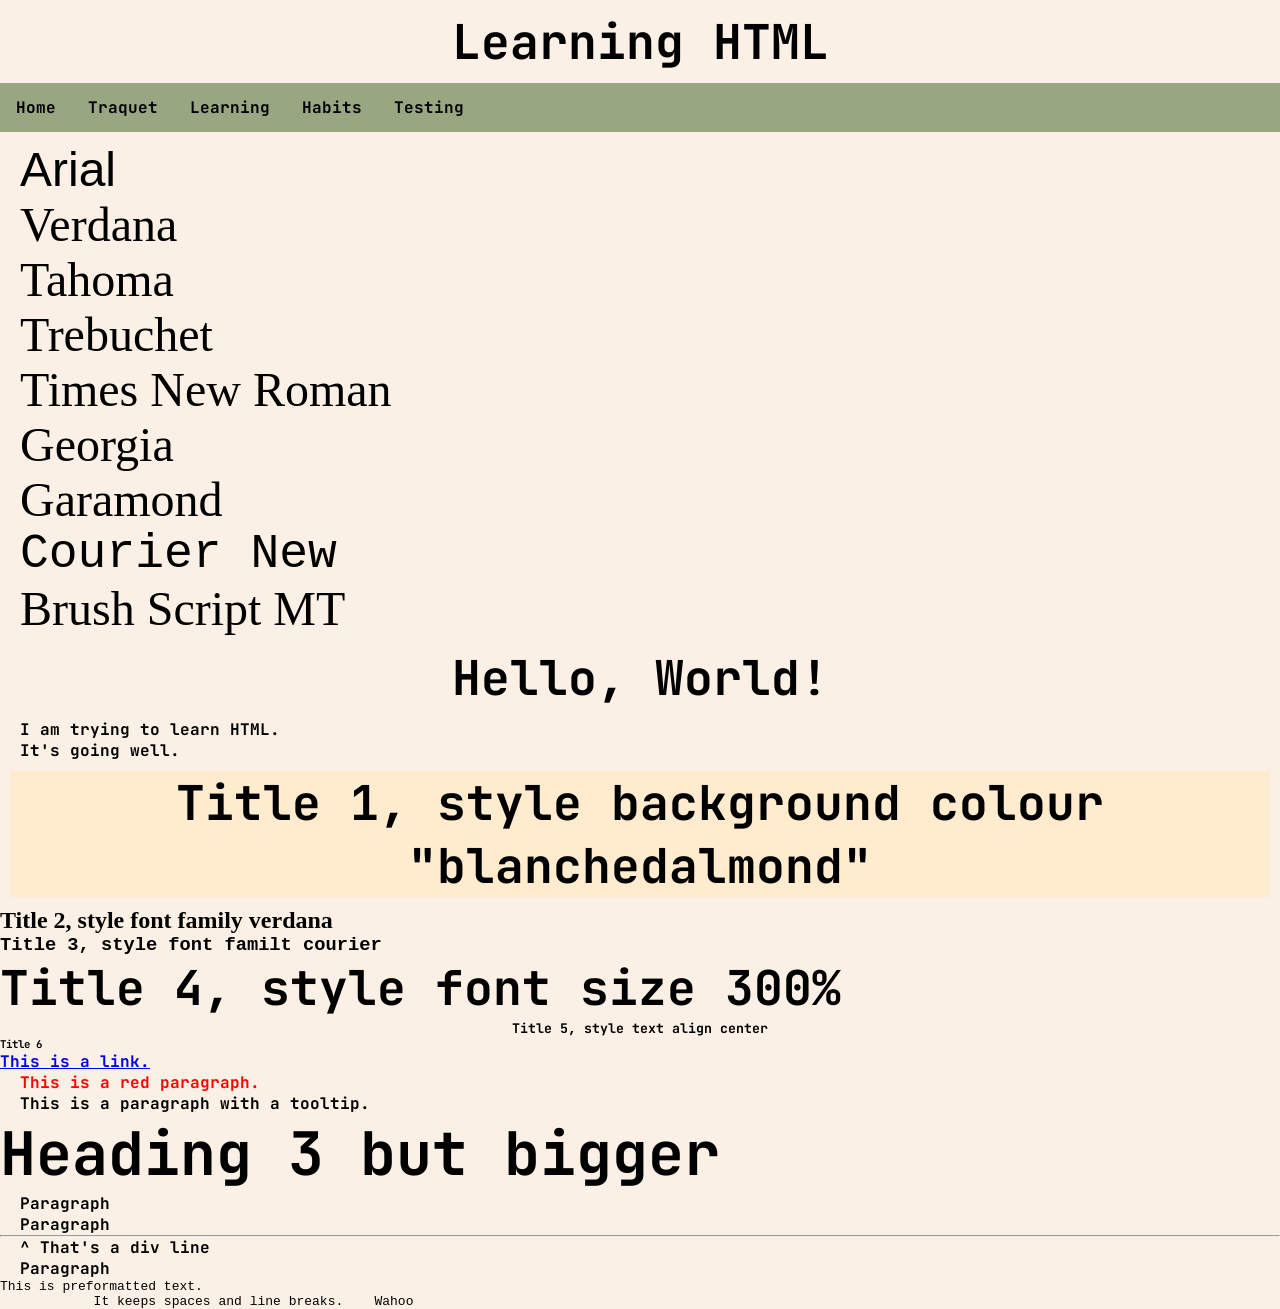
==== Learning/index.html @ 15ed0470 "Moving files and adding text not very interesting" ====
<!DOCTYPE html>

<html lang="en-UK">

<head>
    <Title>Ash is Learning</Title>
    <link rel="stylesheet" href="/Other/stylesheet.css">
    <link rel="icon" type="image/x-icon" href="/Images/boid-circle.png">
    <script src="/Other/myScript.js"></script>

</head>

<body>

    <h1>Learning HTML</h1>

    <nav id="pageheader">
        <ul>
            <li><a href="/index.html">Home</a></li>
            <li><a href="/Traquet-Home/">Traquet</a></li>
            <li><a href="/Learning/">Learning</a></li>
            <li><a href="/Traquet-Habits/">Habits</a></li>
            <li><a href="/Testing/">Testing</a></li>
        </ul>
    </nav>

    <p style="font-family:Arial; font-size: 300%;">Arial</p>
    <p style="font-family:Verdana; font-size: 300%;">Verdana</p>
    <p style="font-family:tahoma; font-size: 300%;">Tahoma</p>
    <p style="font-family:trebuchet; font-size: 300%;">Trebuchet</p>
    <p style="font-family:Times New Roman; font-size: 300%;">Times New Roman</p>
    <p style="font-family:Georgia; font-size: 300%;">Georgia</p>
    <p style="font-family:Garamond; font-size: 300%;">Garamond</p>
    <p style="font-family:Courier New; font-size: 300%;">Courier New</p>
    <p style="font-family:Brush SCript MT; font-size: 300%;">Brush Script MT</p>




    <h1>Hello, World!</h1>
    <p>I am trying to learn HTML. <br>It's going well.</p>
    <h1 style="background-color: blanchedalmond;">Title 1, style background colour "blanchedalmond"</h1>
    <h2 style="font-family:verdana;">Title 2, style font family verdana</h2>
    <h3 style="font-family:courier;">Title 3, style font familt courier</h3>
    <h4 style="font-size:300%">Title 4, style font size 300%</h4>
    <h5 style="text-align: center;">Title 5, style text align center</h5>
    <h6>Title 6</h6>

    <!--Comments like this-->

    <a href="https://www.w3schools.com/html/html_basic.asp">This is a link.</a>
    <br> <!--This is a line break-->
    <p style="color:red;">This is a red paragraph.</p>

    <p title="This is a tooltip">This is a paragraph with a tooltip.</p>

    <h3 style="font-size: 60px;">Heading 3 but bigger</h3>

    <p>Paragraph</p>
    <p>Paragraph</p>
    <hr> <!--this is a div line-->
    <p>^ That's a div line</p>
    <p>Paragraph</p>

    <pre>This is preformatted text.
            It keeps spaces and line breaks.    Wahoo</pre>


</body>

</html>
---- Other/stylesheet.css ----
@font-face {
    font-display: swap;
    font-family: 'JetBrains Mono';
    font-style: normal;
    font-weight: 700;
    src: url('../Fonts/jetbrains-mono-v23-latin-700.woff2') format('woff2');
}

body {
    background-color: linen;
    color: black;
    font-family: 'JetBrains Mono';
}

h1 {
    text-align: center;
    font-size: 300%;
    float: none;
    margin: 10px;
}

p {
    margin-left: 20px;
}

.confirm {
    float:left;
}

#pageheader {
    position: sticky;
    top: 0;
}

#boxmodel {
    text-align: center;
    width: 200px;
    border: 3px solid #758757;
    padding: 10px;
    margin: auto;
    border-radius: 15px;
    font-weight: 500;
    float: right;
    margin-right: 20px;
}

* {
    padding: 0;
    margin: 0;
    box-sizing: border-box;
}


button {
    float: left;
    margin:20px;
    background-color: lavender;
    border-radius: 10px;
    padding:5px;    

}


progress {

    float: left;
    margin-right: 20px;
    margin-left: 20px;
    background-color: lavender;
    -webkit-appearance: none;
    appearance: none;
    height: 20px;
    border-radius: 10px;
    border-color: rebeccapurple;
}

progress::-webkit-progress-bar {
    /* style rules background in chrome, edge, opera */
    background-color: lavender;
    border-radius: 5px;
}

progress::-webkit-progress-value {
    /* style rules chrome edge opera value bar colour */
    background-color: mediumpurple;
    border-radius: 5px;
    transition: width 0.4s ease-in;
}

progress::-moz-progress-bar {
    /* style rules ff equivalent to ::-webkit-progress-value */
    background-color: mediumpurple;
    border-radius: 5px;
    transition: width 0.4s ease-in;
}


#webkit {
            /* WebKit */
            -webkit-appearance: slider-vertical !important;
            /* Mozilla */
            -moz-appearance: slider-vertical;
            /* Opera */
            -o-appearance: slider-vertical;
            /* Internet Explorer */
            -ms-appearance: slider-vertical;
            /* CSS3 */
            appearance: slider-vertical;
        }



ul {
    list-style-type: none;
    margin-top: 10px;
    margin-bottom: 10px;
    width: 100%;
    overflow: hidden;
    background-color: #99A682;
}

ul li {
    float: left;
}

ul li a {
    display: block;
    color: black;
    text-align: center;
    padding: 14px 16px;
    text-decoration: none;
}

ul li a:hover {
    background-color: #758757;
    border-radius: 5px;
}
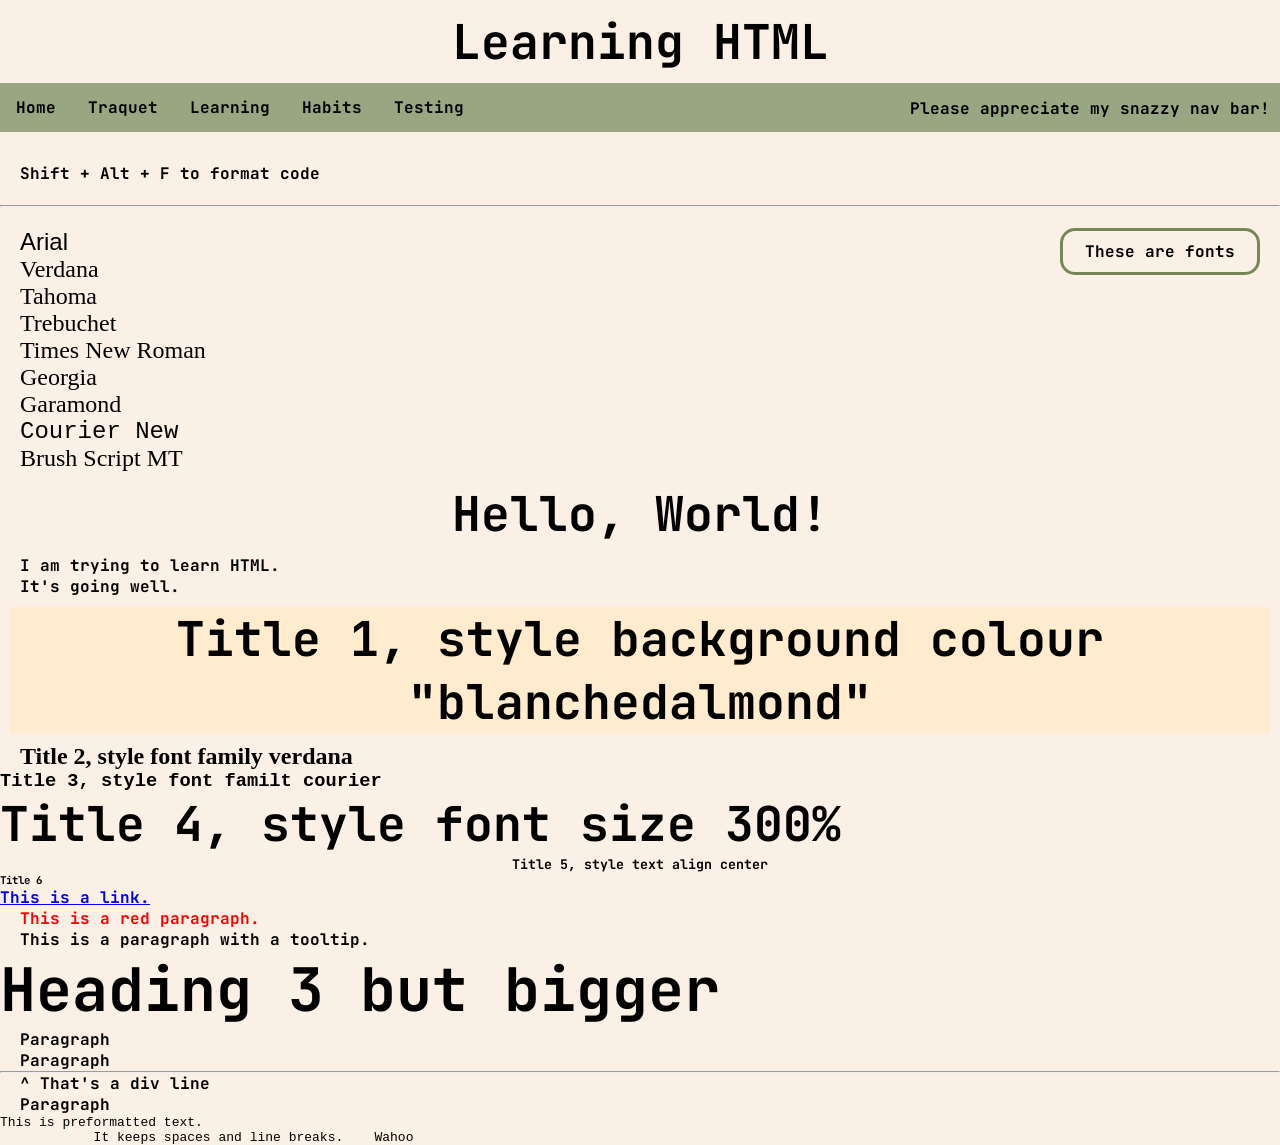
==== commit 53486101: "Mostly aesthetic changes fixed the nav bar a bit, added some more text, etc etc blah blah blah" ====
--- a/Learning/index.html
+++ b/Learning/index.html
@@ -14,31 +14,31 @@
 
     <h1>Learning HTML</h1>
 
-    <nav id="pageheader">
-        <ul>
-            <li><a href="/index.html">Home</a></li>
-            <li><a href="/Traquet-Home/">Traquet</a></li>
-            <li><a href="/Learning/">Learning</a></li>
-            <li><a href="/Traquet-Habits/">Habits</a></li>
-            <li><a href="/Testing/">Testing</a></li>
-        </ul>
-    </nav>
+    <div id="navbar-placeholder"></div>
 
-    <p style="font-family:Arial; font-size: 300%;">Arial</p>
-    <p style="font-family:Verdana; font-size: 300%;">Verdana</p>
-    <p style="font-family:tahoma; font-size: 300%;">Tahoma</p>
-    <p style="font-family:trebuchet; font-size: 300%;">Trebuchet</p>
-    <p style="font-family:Times New Roman; font-size: 300%;">Times New Roman</p>
-    <p style="font-family:Georgia; font-size: 300%;">Georgia</p>
-    <p style="font-family:Garamond; font-size: 300%;">Garamond</p>
-    <p style="font-family:Courier New; font-size: 300%;">Courier New</p>
-    <p style="font-family:Brush SCript MT; font-size: 300%;">Brush Script MT</p>
+    <p> Shift + Alt + F to format code</p>
+    <br>
+    <hr><br>
+    <p id="boxmodel">These are fonts</p>
+
+    <div id="fonts">
+        <p style="font-family:Arial; ">Arial</p>
+        <p style="font-family:Verdana; ">Verdana</p>
+        <p style="font-family:tahoma; ">Tahoma</p>
+        <p style="font-family:trebuchet; ">Trebuchet</p>
+        <p style="font-family:Times New Roman; ">Times New Roman</p>
+        <p style="font-family:Georgia; ">Georgia</p>
+        <p style="font-family:Garamond; ">Garamond</p>
+        <p style="font-family:Courier New; ">Courier New</p>
+        <p style="font-family:Brush SCript MT; ">Brush Script MT</p>
+    </div>
 
 
 
 
     <h1>Hello, World!</h1>
     <p>I am trying to learn HTML. <br>It's going well.</p>
+
     <h1 style="background-color: blanchedalmond;">Title 1, style background colour "blanchedalmond"</h1>
     <h2 style="font-family:verdana;">Title 2, style font family verdana</h2>
     <h3 style="font-family:courier;">Title 3, style font familt courier</h3>
@@ -65,7 +65,7 @@
     <pre>This is preformatted text.
             It keeps spaces and line breaks.    Wahoo</pre>
 
-
+    <script>window.onload = doNavBar()</script>
 </body>
 
 </html>
--- a/Other/stylesheet.css
+++ b/Other/stylesheet.css
@@ -19,15 +19,23 @@
     margin: 10px;
 }
 
+h2 {
+    margin-left: 20px;
+}
+
 p {
     margin-left: 20px;
 }
 
-.confirm {
-    float:left;
+#fonts {
+    font-size: 150%;
 }
 
-#pageheader {
+.confirm {
+    float: left;
+}
+
+#navbar-placeholder {
     position: sticky;
     top: 0;
 }
@@ -53,10 +61,10 @@
 
 button {
     float: left;
-    margin:20px;
+    margin: 20px;
     background-color: lavender;
     border-radius: 10px;
-    padding:5px;    
+    padding: 5px;
 
 }
 
@@ -96,17 +104,17 @@
 
 
 #webkit {
-            /* WebKit */
-            -webkit-appearance: slider-vertical !important;
-            /* Mozilla */
-            -moz-appearance: slider-vertical;
-            /* Opera */
-            -o-appearance: slider-vertical;
-            /* Internet Explorer */
-            -ms-appearance: slider-vertical;
-            /* CSS3 */
-            appearance: slider-vertical;
-        }
+    /* WebKit */
+    -webkit-appearance: slider-vertical !important;
+    /* Mozilla */
+    -moz-appearance: slider-vertical;
+    /* Opera */
+    -o-appearance: slider-vertical;
+    /* Internet Explorer */
+    -ms-appearance: slider-vertical;
+    /* CSS3 */
+    appearance: slider-vertical;
+}
 
 
 
@@ -134,4 +142,8 @@
 ul li a:hover {
     background-color: #758757;
     border-radius: 5px;
+}
+
+img {
+    align-items: centre;
 }
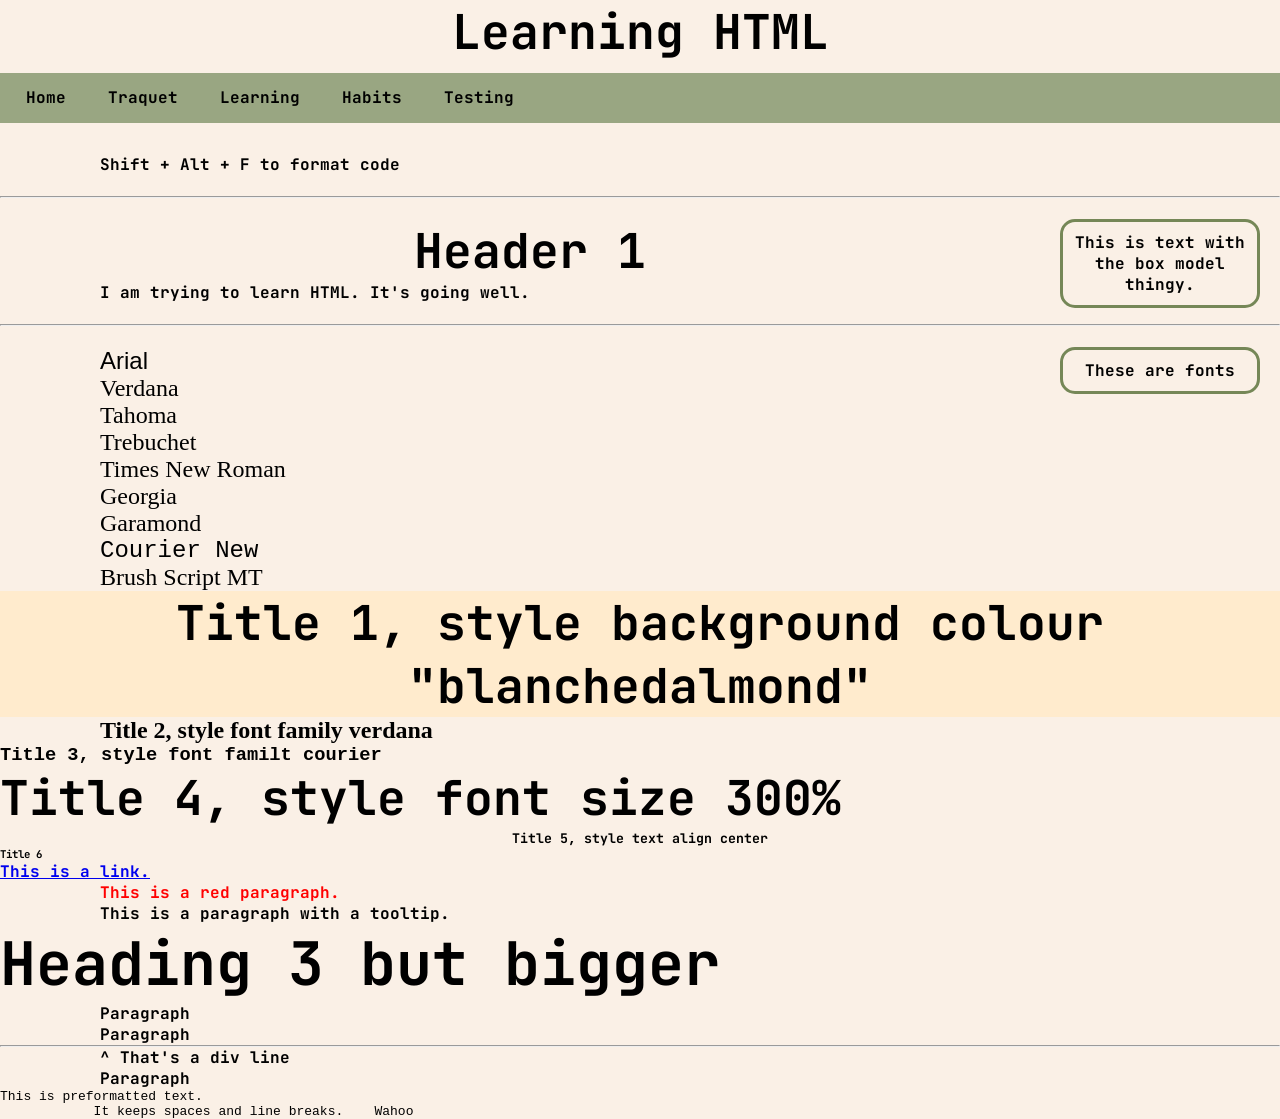
==== commit 4f180cdd: "seperated sylesheets got one for my page and one for traquet" ====
--- a/Learning/index.html
+++ b/Learning/index.html
@@ -4,10 +4,10 @@
 
 <head>
     <Title>Ash is Learning</Title>
-    <link rel="stylesheet" href="/Other/stylesheet.css">
+    <link rel="stylesheet" href="/Other/Traquet-Stylesheet.css">
     <link rel="icon" type="image/x-icon" href="/Images/boid-circle.png">
-    <script src="/Other/myScript.js"></script>
-
+    <script src="/Other/Traquet-Script.js"></script>
+    <meta name="viewport" content="width=device-width,initial-scale=1">
 </head>
 
 <body>
@@ -19,6 +19,11 @@
     <p> Shift + Alt + F to format code</p>
     <br>
     <hr><br>
+    <p id="boxmodel">This is text with the box model thingy.</p>
+    <h1>Header 1</h1>
+    <p>I am trying to learn HTML. It's going well.</p><br>
+    <hr><br>
+
     <p id="boxmodel">These are fonts</p>
 
     <div id="fonts">
@@ -32,12 +37,6 @@
         <p style="font-family:Courier New; ">Courier New</p>
         <p style="font-family:Brush SCript MT; ">Brush Script MT</p>
     </div>
-
-
-
-
-    <h1>Hello, World!</h1>
-    <p>I am trying to learn HTML. <br>It's going well.</p>
 
     <h1 style="background-color: blanchedalmond;">Title 1, style background colour "blanchedalmond"</h1>
     <h2 style="font-family:verdana;">Title 2, style font family verdana</h2>
--- a/Other/Traquet-Stylesheet.css
+++ b/Other/Traquet-Stylesheet.css
@@ -0,0 +1,168 @@
+@font-face {
+    font-display: swap;
+    font-family: 'JetBrains Mono';
+    font-style: normal;
+    font-weight: 700;
+    src: url('../Fonts/jetbrains-mono-v23-latin-700.woff2') format('woff2');
+}
+
+body {
+    background-color: linen;
+    color: black;
+    font-family: 'JetBrains Mono';
+}
+
+h1 {
+    text-align: center;
+    font-size: 300%;
+    float: none;
+}
+
+h2 {
+    margin-left: 100px;
+}
+
+p {
+    margin-left: 100px;
+}
+
+#fonts {
+    font-size: 150%;
+}
+
+.confirm {
+    float: left;
+}
+
+#navbar-placeholder {
+    margin: unset !important;
+    margin-left: 0px;
+    position: sticky;
+    top: 0;
+    left:0;
+}
+
+#boxmodel {
+    text-align: center;
+    width: 200px;
+    border: 3px solid #758757;
+    padding: 10px;
+    margin: auto;
+    border-radius: 15px;
+    font-weight: 500;
+    float: right;
+    margin-right: 20px;
+}
+
+* {
+    padding: 0;
+    margin: 0;
+    box-sizing: border-box;
+}
+
+
+button {
+    float: left;
+    margin: 20px;
+    background-color: lavender;
+    border-radius: 10px;
+    padding: 5px;
+
+}
+
+
+progress {
+
+    float: left;
+    margin-right: 20px;
+    margin-left: 20px;
+    background-color: lavender;
+    -webkit-appearance: none;
+    appearance: none;
+    height: 20px;
+    border-radius: 10px;
+    border-color: rebeccapurple;
+}
+
+progress::-webkit-progress-bar {
+    /* style rules background in chrome, edge, opera */
+    background-color: lavender;
+    border-radius: 5px;
+}
+
+progress::-webkit-progress-value {
+    /* style rules chrome edge opera value bar colour */
+    background-color: mediumpurple;
+    border-radius: 5px;
+    transition: width 0.4s ease-in;
+}
+
+progress::-moz-progress-bar {
+    /* style rules ff equivalent to ::-webkit-progress-value */
+    background-color: mediumpurple;
+    border-radius: 5px;
+    transition: width 0.4s ease-in;
+}
+
+
+#webkit {
+    /* WebKit */
+    -webkit-appearance: slider-vertical !important;
+    /* Mozilla */
+    -moz-appearance: slider-vertical;
+    /* Opera */
+    -o-appearance: slider-vertical;
+    /* Internet Explorer */
+    -ms-appearance: slider-vertical;
+    /* CSS3 */
+    appearance: slider-vertical;
+}
+
+
+
+ul {
+    list-style-type: none;
+    margin-top: 10px;
+    margin-bottom: 10px;
+    width: 100%;
+    overflow: hidden;
+    background-color: #99A682;
+    height: 50px;
+}
+
+ul li {
+    float: left;
+    margin-left: 10px;
+}
+
+ul li a {
+    display: block;
+    color: black;
+    text-align: center;
+    padding: 14px 16px;
+    text-decoration: none;
+}
+
+ul li a:hover {
+    background-color: #758757;
+    border-radius: 5px;
+}
+
+
+.navbutton {
+    background-color: #99A682;
+    border-radius: 0px;
+    border: none;
+    float: left;
+    position: sticky;
+    align-content: center;
+    vertical-align: middle;
+    width: 75px;
+    height: 50px;
+    margin: 0;
+    top: 0;
+}
+
+.navbutton:hover {
+    background-color: #758757;
+}
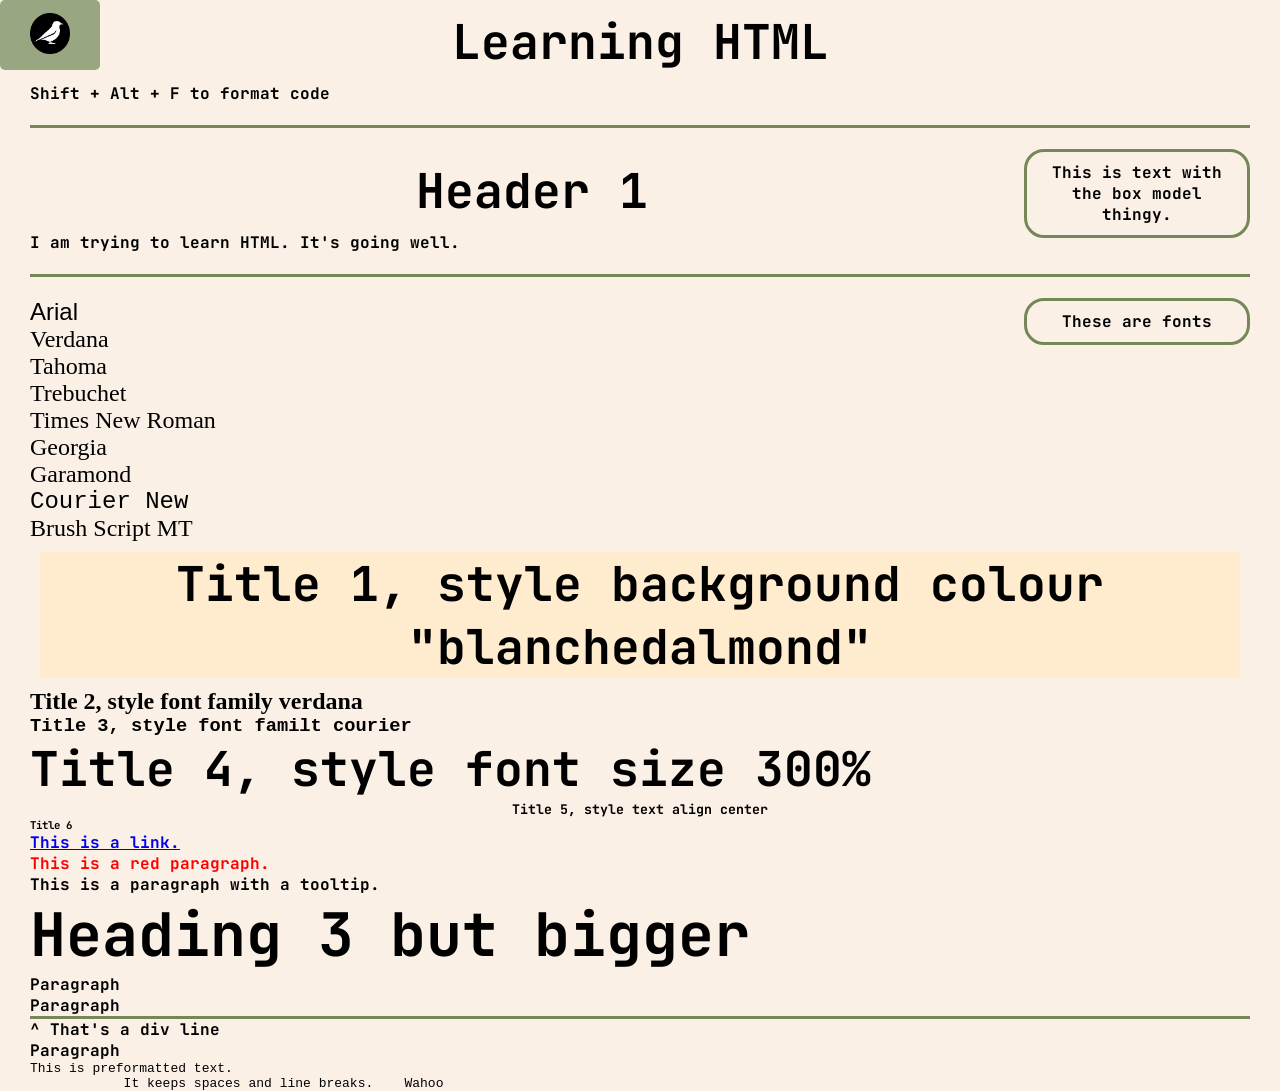
==== commit e424aea2: "Navigation bar is side now!!! moved the nav bar, fixed it on all pages, everything should be neat an" ====
--- a/Learning/index.html
+++ b/Learning/index.html
@@ -11,60 +11,63 @@
 </head>
 
 <body>
+    <button class="openbtn" onclick="openNav()"><img width="40px" src="/Images/boid-circle.png" alt="logo"></button>
 
-    <h1>Learning HTML</h1>
+    <div id="main">
+        <h1>Learning HTML</h1>
 
-    <div id="navbar-placeholder"></div>
+        <div id="mySidenav" class="sidenav"></div>
 
-    <p> Shift + Alt + F to format code</p>
-    <br>
-    <hr><br>
-    <p id="boxmodel">This is text with the box model thingy.</p>
-    <h1>Header 1</h1>
-    <p>I am trying to learn HTML. It's going well.</p><br>
-    <hr><br>
+        <p> Shift + Alt + F to format code</p>
+        <br>
+        <hr><br>
+        <p id="boxmodel">This is text with the box model thingy.</p>
+        <h1>Header 1</h1>
+        <p>I am trying to learn HTML. It's going well.</p><br>
+        <hr><br>
 
-    <p id="boxmodel">These are fonts</p>
+        <p id="boxmodel">These are fonts</p>
 
-    <div id="fonts">
-        <p style="font-family:Arial; ">Arial</p>
-        <p style="font-family:Verdana; ">Verdana</p>
-        <p style="font-family:tahoma; ">Tahoma</p>
-        <p style="font-family:trebuchet; ">Trebuchet</p>
-        <p style="font-family:Times New Roman; ">Times New Roman</p>
-        <p style="font-family:Georgia; ">Georgia</p>
-        <p style="font-family:Garamond; ">Garamond</p>
-        <p style="font-family:Courier New; ">Courier New</p>
-        <p style="font-family:Brush SCript MT; ">Brush Script MT</p>
-    </div>
+        <div id="fonts">
+            <p style="font-family:Arial; ">Arial</p>
+            <p style="font-family:Verdana; ">Verdana</p>
+            <p style="font-family:tahoma; ">Tahoma</p>
+            <p style="font-family:trebuchet; ">Trebuchet</p>
+            <p style="font-family:Times New Roman; ">Times New Roman</p>
+            <p style="font-family:Georgia; ">Georgia</p>
+            <p style="font-family:Garamond; ">Garamond</p>
+            <p style="font-family:Courier New; ">Courier New</p>
+            <p style="font-family:Brush SCript MT; ">Brush Script MT</p>
+        </div>
 
-    <h1 style="background-color: blanchedalmond;">Title 1, style background colour "blanchedalmond"</h1>
-    <h2 style="font-family:verdana;">Title 2, style font family verdana</h2>
-    <h3 style="font-family:courier;">Title 3, style font familt courier</h3>
-    <h4 style="font-size:300%">Title 4, style font size 300%</h4>
-    <h5 style="text-align: center;">Title 5, style text align center</h5>
-    <h6>Title 6</h6>
+        <h1 style="background-color: blanchedalmond;">Title 1, style background colour "blanchedalmond"</h1>
+        <h2 style="font-family:verdana;">Title 2, style font family verdana</h2>
+        <h3 style="font-family:courier;">Title 3, style font familt courier</h3>
+        <h4 style="font-size:300%">Title 4, style font size 300%</h4>
+        <h5 style="text-align: center;">Title 5, style text align center</h5>
+        <h6>Title 6</h6>
 
-    <!--Comments like this-->
+        <!--Comments like this-->
 
-    <a href="https://www.w3schools.com/html/html_basic.asp">This is a link.</a>
-    <br> <!--This is a line break-->
-    <p style="color:red;">This is a red paragraph.</p>
+        <a href="https://www.w3schools.com/html/html_basic.asp">This is a link.</a>
+        <br> <!--This is a line break-->
+        <p style="color:red;">This is a red paragraph.</p>
 
-    <p title="This is a tooltip">This is a paragraph with a tooltip.</p>
+        <p title="This is a tooltip">This is a paragraph with a tooltip.</p>
 
-    <h3 style="font-size: 60px;">Heading 3 but bigger</h3>
+        <h3 style="font-size: 60px;">Heading 3 but bigger</h3>
 
-    <p>Paragraph</p>
-    <p>Paragraph</p>
-    <hr> <!--this is a div line-->
-    <p>^ That's a div line</p>
-    <p>Paragraph</p>
+        <p>Paragraph</p>
+        <p>Paragraph</p>
+        <hr> <!--this is a div line-->
+        <p>^ That's a div line</p>
+        <p>Paragraph</p>
 
-    <pre>This is preformatted text.
+        <pre>This is preformatted text.
             It keeps spaces and line breaks.    Wahoo</pre>
 
-    <script>window.onload = doNavBar()</script>
+        <script>window.onload = doNavBar()</script>
+    </div>
 </body>
 
 </html>
--- a/Other/Traquet-Stylesheet.css
+++ b/Other/Traquet-Stylesheet.css
@@ -6,24 +6,28 @@
     src: url('../Fonts/jetbrains-mono-v23-latin-700.woff2') format('woff2');
 }
 
+* {
+    margin: 0;
+}
+
 body {
     background-color: linen;
     color: black;
     font-family: 'JetBrains Mono';
+    padding-left: 30px;
+    padding-right: 30px;
 }
 
 h1 {
+    margin: 10px;
     text-align: center;
     font-size: 300%;
-    float: none;
 }
 
-h2 {
-    margin-left: 100px;
-}
-
-p {
-    margin-left: 100px;
+hr {
+    border: none;
+    height: 3px;
+    background-color: #758757;
 }
 
 #fonts {
@@ -34,45 +38,16 @@
     float: left;
 }
 
-#navbar-placeholder {
-    margin: unset !important;
-    margin-left: 0px;
-    position: sticky;
-    top: 0;
-    left:0;
-}
-
 #boxmodel {
     text-align: center;
     width: 200px;
     border: 3px solid #758757;
     padding: 10px;
-    margin: auto;
-    border-radius: 15px;
-    font-weight: 500;
+    border-radius: 20px;
     float: right;
-    margin-right: 20px;
 }
 
-* {
-    padding: 0;
-    margin: 0;
-    box-sizing: border-box;
-}
-
-
-button {
-    float: left;
-    margin: 20px;
-    background-color: lavender;
-    border-radius: 10px;
-    padding: 5px;
-
-}
-
-
 progress {
-
     float: left;
     margin-right: 20px;
     margin-left: 20px;
@@ -118,51 +93,74 @@
     appearance: slider-vertical;
 }
 
-
-
 ul {
+    padding: 0;
     list-style-type: none;
     margin-top: 10px;
     margin-bottom: 10px;
     width: 100%;
     overflow: hidden;
     background-color: #99A682;
-    height: 50px;
-}
-
-ul li {
-    float: left;
-    margin-left: 10px;
 }
 
 ul li a {
+    padding: 14px 16px;
+    text-decoration: none;
+    font-size: 15px;
     display: block;
     color: black;
     text-align: center;
-    padding: 14px 16px;
-    text-decoration: none;
+    border-radius: 5px;
 }
 
 ul li a:hover {
     background-color: #758757;
+}
+
+.sidenav {
+    height: 100%;
+    width: 0;
+    position: fixed;
+    z-index: 1;
+    top: 0;
+    left: 0;
+    background-color: #99A682;
+    overflow-x: hidden;
+    padding-top: 60px; /*make it 10px less the height of openbtn*/
+    transition: 0.5s;
+}
+
+.openbtn {
+    z-index: 100000;
+    background-color: #99A682;
+
+    border: none;
+    float: left;
+    top: 0;
+    left: 0;
+    position: fixed;
+    align-content: center;
+    vertical-align: middle;
+    width: 100px;
+    height: 70px;
+    padding: 0;
     border-radius: 5px;
 }
 
-
-.navbutton {
-    background-color: #99A682;
-    border-radius: 0px;
-    border: none;
-    float: left;
-    position: sticky;
-    align-content: center;
-    vertical-align: middle;
-    width: 75px;
-    height: 50px;
-    margin: 0;
-    top: 0;
+.openbtn:hover {
+    background-color: #758757;
 }
 
-.navbutton:hover {
-    background-color: #758757;
+#main {
+    transition: margin-left 0.5s;
+}
+
+@media screen and (max-height:450px) {
+    .sidenav {
+        padding-top: 15px;
+    }
+
+    .sidenav a {
+        font-size: 12px;
+    }
 }
